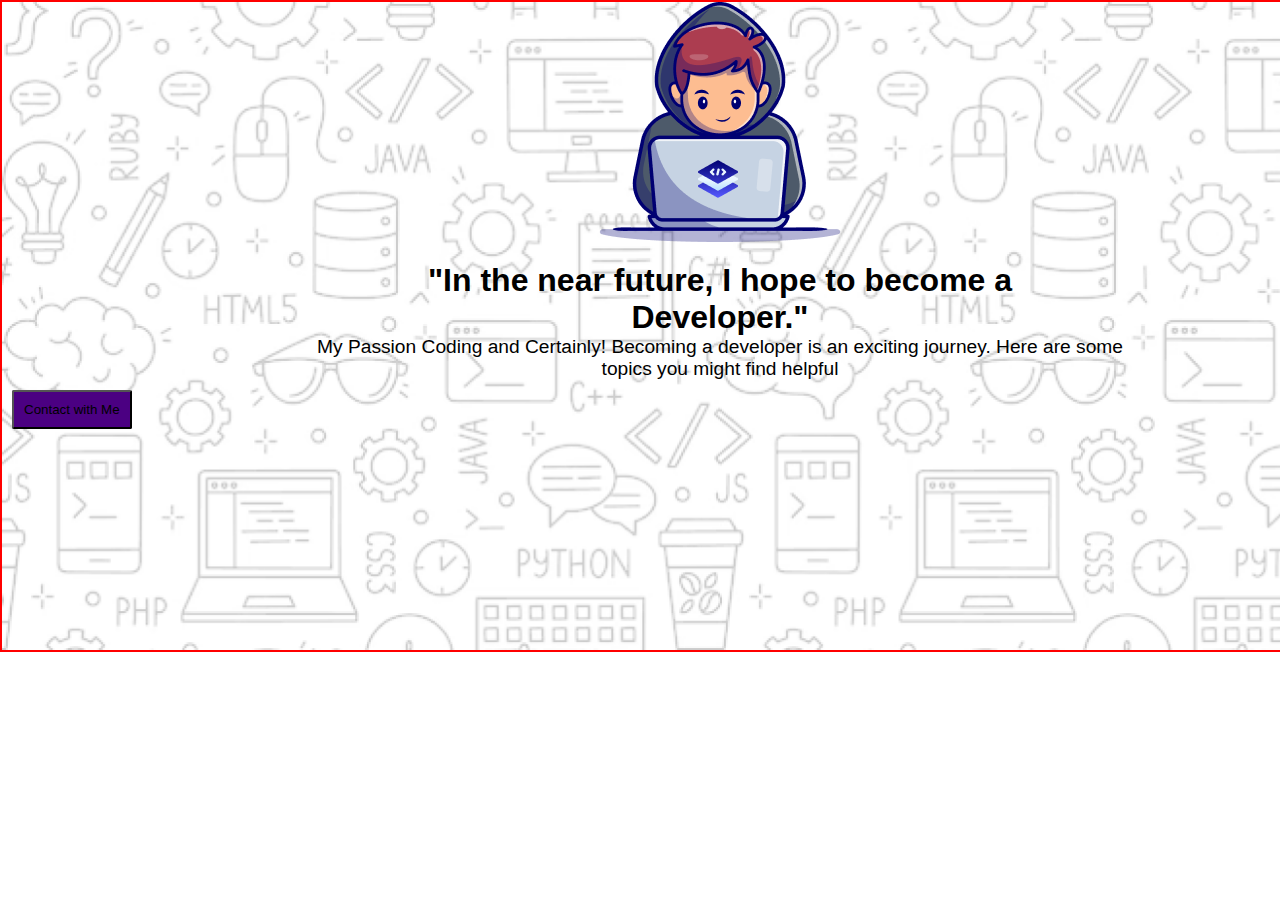
==== index.html @ c7e5ba81 "banner section complite" ====
<!DOCTYPE html>
<html lang="en">
<head>
    <meta charset="UTF-8">
    <meta name="viewport" content="width=device-width, initial-scale=1.0">
    <title>Document</title>
    <link rel="stylesheet" href="./styles/style.css">
</head>
<body>
  <header class="banner-container">
    <div id="parent">
        <img class="cover-pic" src="assets/Group.png" alt="png">

        <h1>"In the near future, I hope to become a <br>
            Developer."</h1>
            <p>My Passion Coding and Certainly! Becoming a developer is an exciting journey. Here are some <br> topics you might find helpful<p>
    </div>
    <button class="btn">Contact with Me</button>

   
  </header>
  
  <main></main>
  <footer></footer>
</body>
</html>
---- styles/style.css ----
*{
    box-sizing: border-box;
    margin: 0;
    padding: 0;
}
.banner-container{
    width: 1440px;
    min-height: 652px;
   border: 2px solid red;
   margin: 0 auto;
   background-image:url("/assets/Hero-bg.png");
   background-position: center;
   background-repeat: no-repeat;
   background-size: cover;
}
.cover-pic{
  display: block;
  margin-right: auto;
  margin-left: auto;
}
h1{
    font-family: sans-serif;
    text-align: center;
    margin-top: 20px;
    font-size: xx-large;
}
p{
    font-family: Arial, Helvetica, sans-serif;
    text-align: center;
    margin-top: 20;
    font-size: larger;
}
.btn{
    position:relative;
    background-color: indigo;
    border-radius: 2px;
    margin:10px;
    padding:10px;
    
}
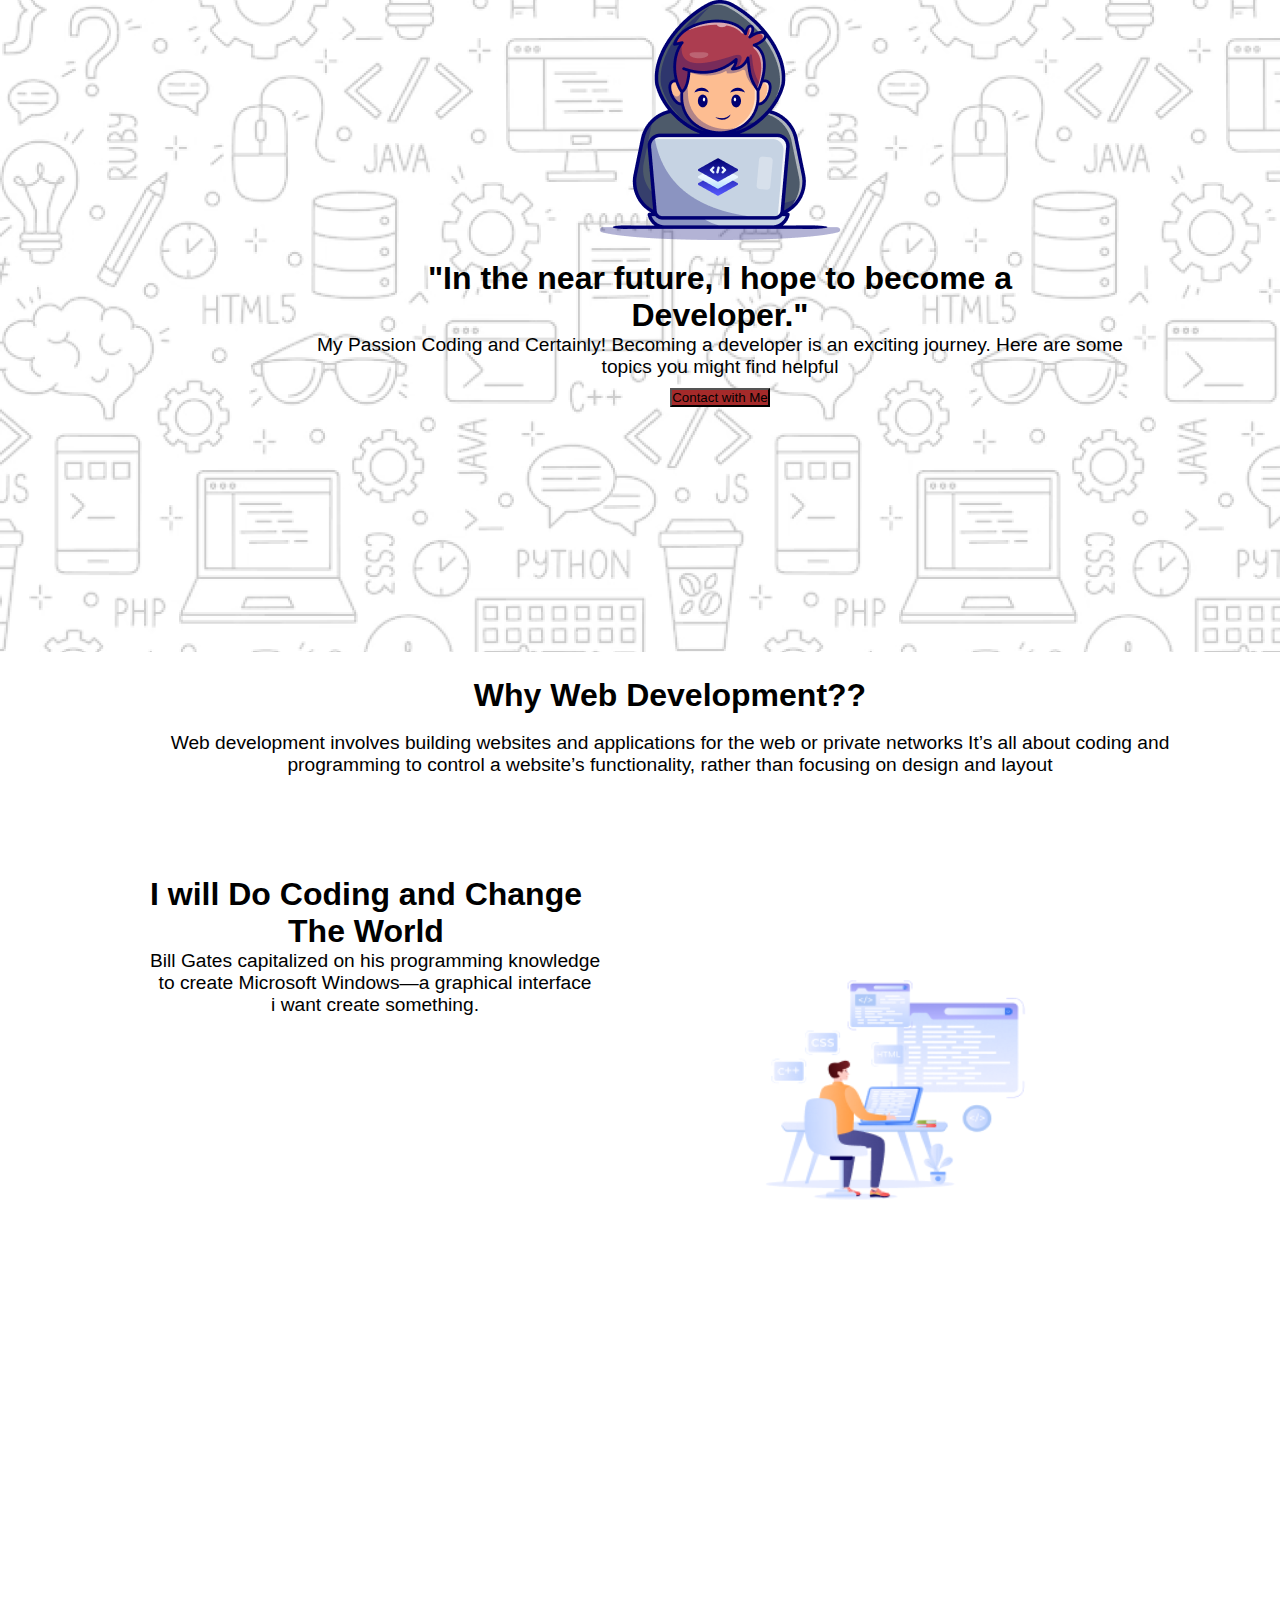
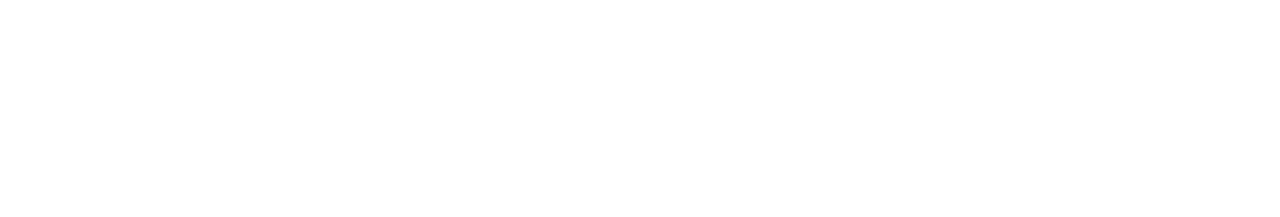
==== commit e755576c: "main-section complite" ====
--- a/index.html
+++ b/index.html
@@ -14,13 +14,32 @@
         <h1>"In the near future, I hope to become a <br>
             Developer."</h1>
             <p>My Passion Coding and Certainly! Becoming a developer is an exciting journey. Here are some <br> topics you might find helpful<p>
-    </div>
-    <button class="btn">Contact with Me</button>
+            </div>
 
+      <button> Contact with Me </button>
    
   </header>
   
-  <main></main>
+  <main class="main-section">
+   <div>
+    <h1>Why Web Development??</h1>
+    <br>
+    <p>Web development involves building websites and applications for the web or private networks It’s all about coding and programming to control a website’s functionality, rather than focusing on design and layout</p>
+   </div>
+
+   <div id="heading1">
+
+    <h1>I will Do Coding and Change
+       <br> The World</h1>
+      </div>
+      
+    <div id="peragraph1"> 
+      <p>Bill Gates capitalized on his programming knowledge <br> 
+        to create Microsoft Windows—a graphical interface <br>
+        i want create something.</p>
+        <img class="image1" src="assets/Group 4.png" alt="png">
+   </div>
+  </main>
   <footer></footer>
 </body>
 </html>--- a/styles/style.css
+++ b/styles/style.css
@@ -4,9 +4,8 @@
     padding: 0;
 }
 .banner-container{
-    width: 1440px;
-    min-height: 652px;
-   border: 2px solid red;
+   width: 1440px;
+    height: 652px;
    margin: 0 auto;
    background-image:url("/assets/Hero-bg.png");
    background-position: center;
@@ -30,12 +29,43 @@
     margin-top: 20;
     font-size: larger;
 }
-.btn{
+button{
+    display:block;
+    margin: auto;
+    margin-top: 10px;
+    font-family: sans-serif;
+    background-color: brown;
+
+}
+.main-section{
+    width:1040px;
+    height: 1140px;
+    margin-top: 25px;
+    margin-left: 150px;
+    margin-right: 100px;
+    background-color: rgba(255, 255, 255,);
+
+}
+#heading1{
+    display:flex;
+    justify-content: left;
+    margin-top: 80px;
+    
+    
+} 
+#peragraph1{
+    display: flex;
+    justify-content: left;
+}
+.image1{
+    display:block;
+    margin: auto;
+    width: 300px;
+    height: 280px;
     position:relative;
-    background-color: indigo;
-    border-radius: 2px;
-    margin:10px;
-    padding:10px;
-    
-}
+   
 
+    }
+
+
+
